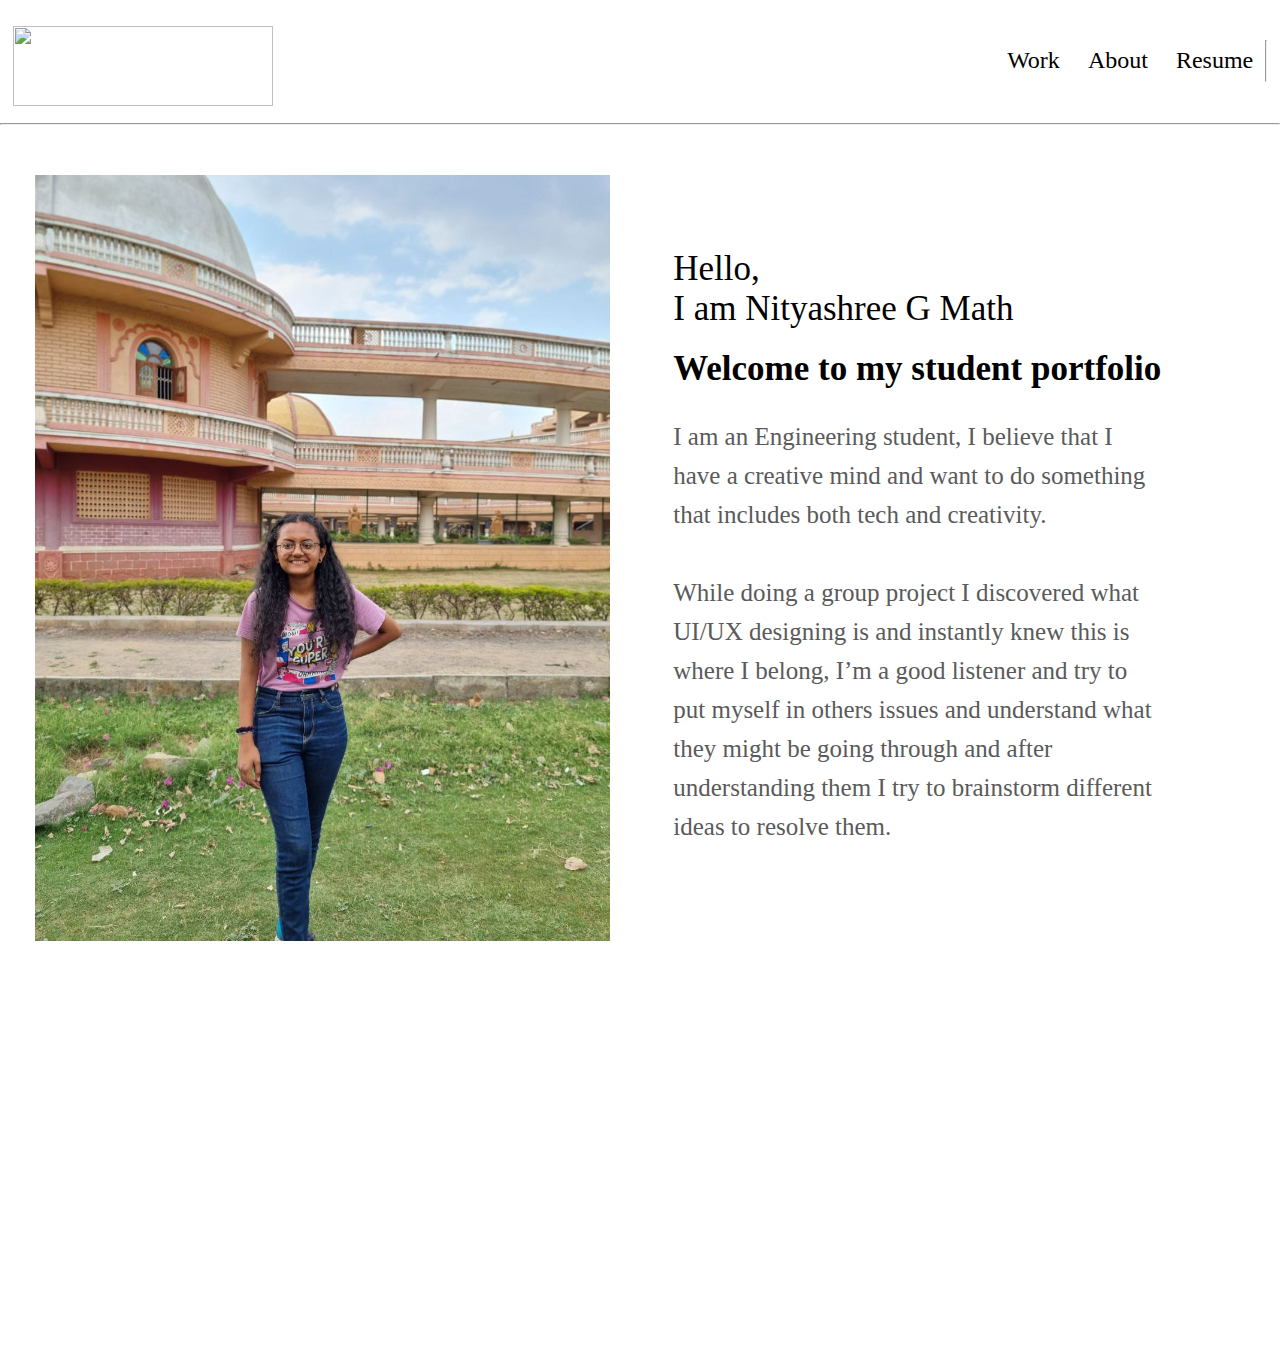
==== about.html @ c2387c61 "Add files via upload" ====
<!DOCTYPE html>
<html lang="en">
<head>
    <meta charset="UTF-8">
    <meta http-equiv="X-UA-Compatible" content="IE=edge">
    <meta name="viewport" content="width=device-width, initial-scale=1.0">
    <title>About</title>
    <link rel="stylesheet" href="about.css">
    <link rel="preconnect" href="https://fonts.googleapis.com">
</head>
<body>
    <section class="header">
        <nav>
            <a href="index.html"><img src="images/nm.jfif" alt=""></a>
            <div class="nav-links" id="navLinks">
                <i class="fa fa-times" onclick="hidemenu()"></i>
                <ul>
                    <li><a href="index.html">Work</a></li>
                    <li><a href="about.html">About</a></li>
                    <li><a href="nityashreemath resume.pdf" target="_blank" >Resume</a></li>
                </ul>
            </div>
            <i class="fa fa-bars" onclick="showmenu()"></i>
            <hr style="height:40px">
        </nav>
        <hr style="height:0px">
        
        <section class="hamley">
            <div class="imagee">
                <img  src="me.jpeg" alt="Hamley Thumbnail">
                </div>
                <div class="font" >
                    <h3>Hello, <br> I am Nityashree G Math</h3>
                    <h1>Welcome to my student portfolio</h1><br>
                    <p>I am an Engineering student, I believe that I have a creative mind and want to do something that includes both tech and creativity.
<br><br>
                        While doing a group project I discovered what UI/UX designing is and instantly knew this is where I belong, I’m a good listener and try to put myself in others issues and understand what they might be going through and after understanding them I try to brainstorm different ideas to resolve them.
                         </p>
                   <br><br><br>
                </div>   
        </section>
    
</body>
</html>
---- about.css ----
*{
    margin: 0;
    padding: 0;
    font-family: 'PT Serif', serif;

}
.header{
    min-height: 150vh;
    max-width:100% ;
}
nav{
    display: flex;
    padding: 1% ;
    justify-content: space-between;
    align-items: center;
}
nav img{
    padding-top: 5%;
    width: 260px;
    height: 80px;
}
.nav-links{
    flex: 1;
    text-align: right;

}
.nav-links ul li{
    list-style: none;
    display: inline-block;
    padding: 8px 12px;
    position: relative;
}
.nav-links ul li a{
    color: black;
    text-decoration: none;
    font-size: 24px;
}
.nav-links ul li::after{
    content: '';
    width: 0%;
    height: 2px;
    background: #FFEDE4;
    display: block;
    margin: auto;
    transition: 0.5s;
}
.nav-links ul li:hover::after{
    width: 100%;
}
.nav {
  position: fixed;
  top: 0;
  width: 100%;
}
.hamley{
    width: 90%;
    margin-left: 10px;
    margin-right: 0px;
    padding-top: 50px;

}
.hamley h1{
    font-size: 35px;
    font-weight: 600;
    padding-bottom: 10px;
    padding-top: 20px;
    margin-left: 15%;
}
.hamley p{
    font-size: 25px;
    font-weight: 150;
    line-height: 39px ;
    padding-top: 0px;
    padding-bottom: 30px;
    color: #5A5A5A;
    margin-left: 15%;

}
.hamley h3{
    font-size: 35px;
    font-weight: 200;
    line-height: 40px ;
    margin-left: 15%;
   padding-top: 60px;
}
.hamley {
    display: grid; 
    align-items: center;
    grid-template-columns: 1fr 1fr;
    column-gap: 2px;
   }
.hamley img {
     max-width: 100%;
     max-height:250%;
    padding-left: 25px;
     
     
   }
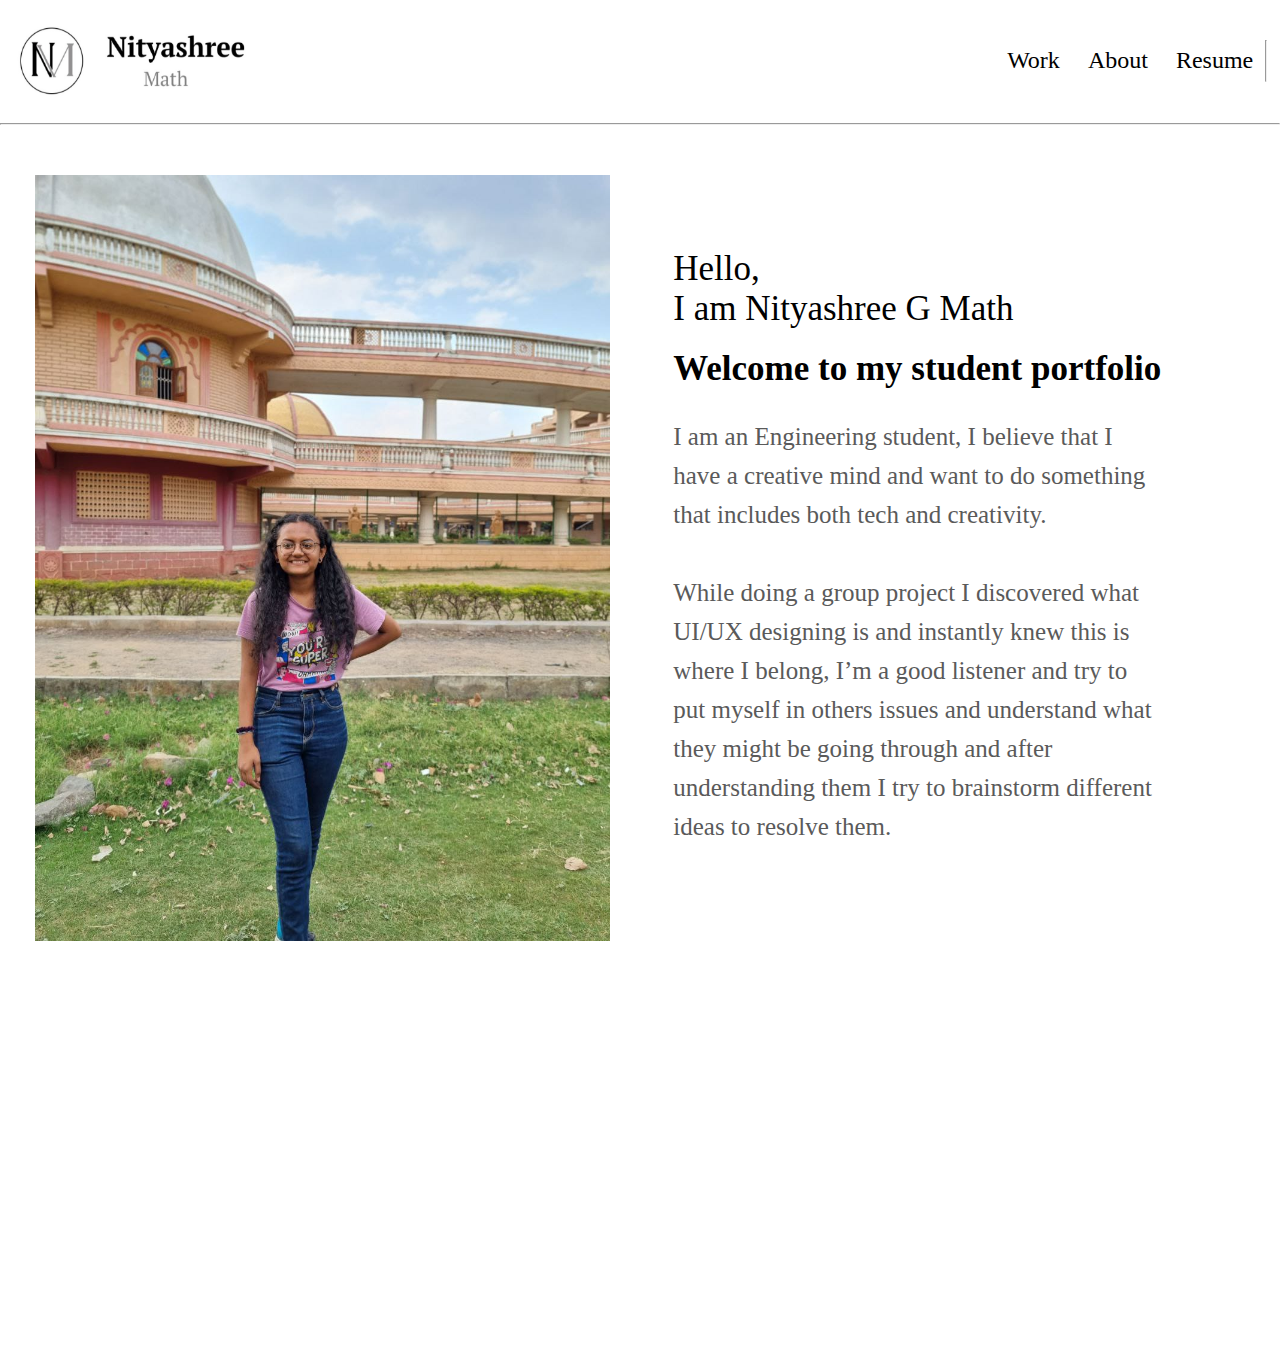
==== commit b3511ef9: "Add files via upload" ====
--- a/about.html
+++ b/about.html
@@ -11,7 +11,7 @@
 <body>
     <section class="header">
         <nav>
-            <a href="index.html"><img src="images/nm.jfif" alt=""></a>
+            <a href="index.html"><img src="nm.jpeg" alt=""></a>
             <div class="nav-links" id="navLinks">
                 <i class="fa fa-times" onclick="hidemenu()"></i>
                 <ul>
